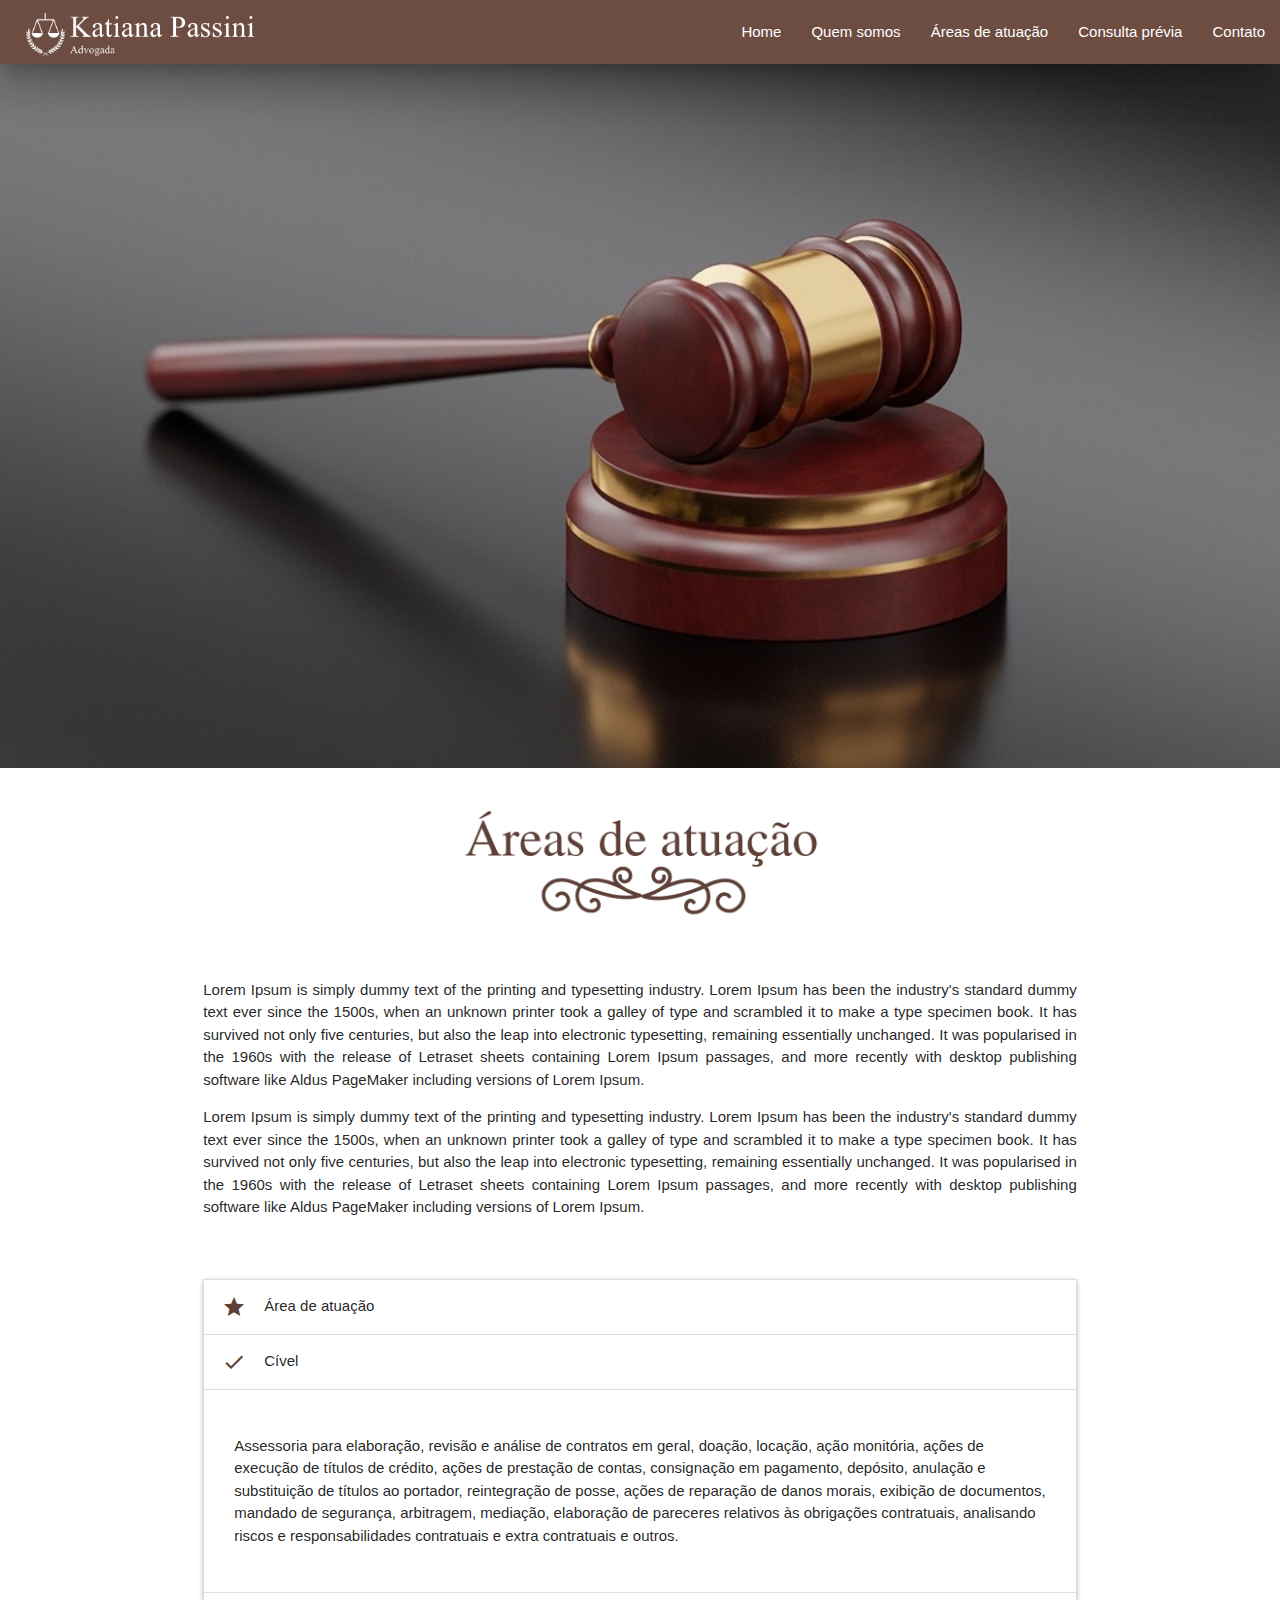
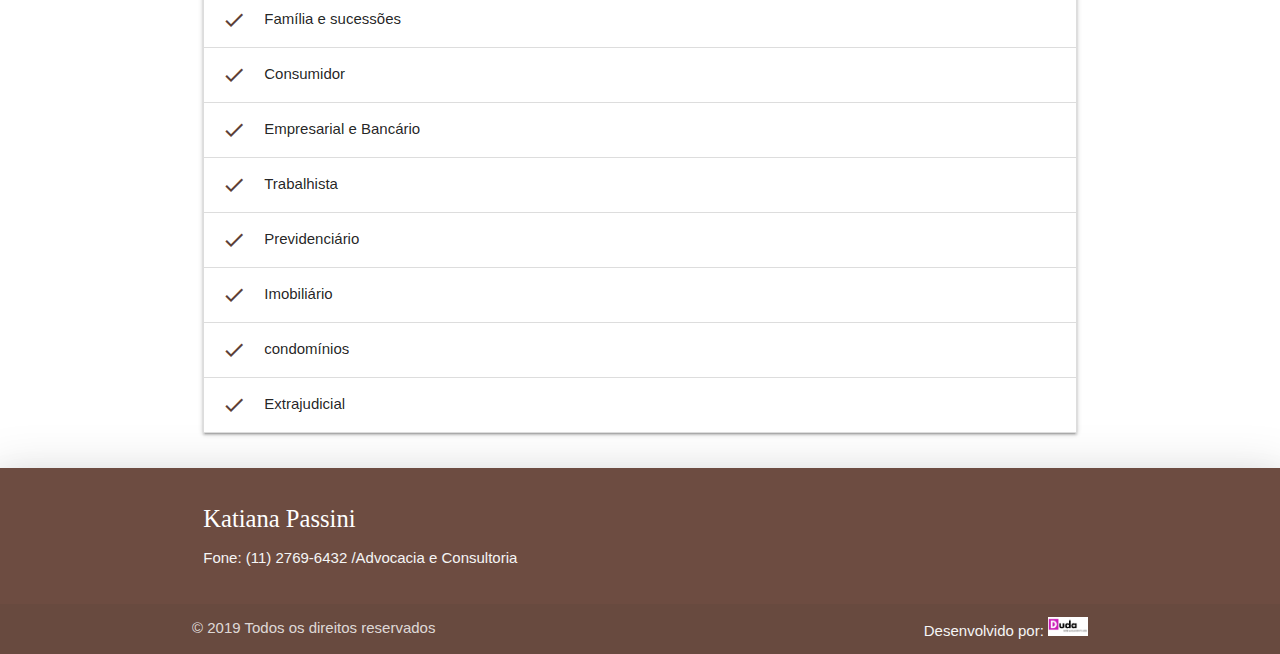
==== areas.html @ 20188135 "Ok" ====
<html>

<head>
    <script src="https://ajax.googleapis.com/ajax/libs/jquery/2.1.1/jquery.min.js"></script>
    <script src="https://cdnjs.cloudflare.com/ajax/libs/materialize/1.0.0/js/materialize.min.js"></script>
    <link rel="stylesheet" href="https://cdnjs.cloudflare.com/ajax/libs/materialize/1.0.0/css/materialize.min.css">
    <link rel="stylesheet" type="text/css" href="style/style.css">
    <link href="https://fonts.googleapis.com/icon?family=Material+Icons" rel="stylesheet">

    <link rel="icon" href="img/logo-icon.png" />


</head>

<body>

    <div class=" col s12 m12 l12">
        <nav>
            <div class="nav-wrapper brown darken-1 z-depth-5">
                <a href="#!" class="brand-logo espaco"><img src="img/logo-branco.png" width="36%"></a>
                <a href="#" data-target="mobile-demo" class="sidenav-trigger"><i class="material-icons">menu</i></a>
                <ul class="right hide-on-med-and-down">
                    <li><a href="index.html">Home</a></li>
                    <li><a href="quemsomos.html">Quem somos</a></li>
                    <li><a href="areas.html">Áreas de atuação</a></li>
                    <li><a href="consulta.html">Consulta prévia</a></li>
                    <li><a href="contato.html">Contato</a></li>
                </ul>
            </div>
        </nav>

        <ul class="sidenav" id="mobile-demo">
            <li><a href="index.html">Home</a></li>
            <li><a href="quemsomos.html">Quem somos</a></li>
            <li><a href="areas.html">Áreas de atuação</a></li>
            <li><a href="consulta.html">Consulta prévia</a></li>
            <li><a href="contato.html">Contato</a></li>
        </ul>


    </div>


    <div class=" col s12 m12 l12">
        <img src="img/quem.jpg" width="100%">
    </div>

    <div class="container">
        <div class="row">
            <div class="col s12 m12 l12 espaco-top center-align">
                <!-- <h1>Katiana Passini</h1> -->
                <img src="img/area_1.png" width="360px">
            </div>
        </div>
        <div class="row">
                <div class="col s12 md12 l12 espaco-top">
                    <p class="estilo">Lorem Ipsum is simply dummy text of the printing and typesetting industry. Lorem Ipsum has been the industry's standard dummy text ever since the 1500s, when an unknown printer took a galley of type and scrambled it to make a type specimen book. It has survived not only five centuries, but also the leap into electronic typesetting, remaining essentially unchanged. It was popularised in the 1960s with the release of Letraset sheets containing Lorem Ipsum passages, and more recently with desktop publishing software like Aldus PageMaker including versions of Lorem Ipsum.</p>
                    <p class="estilo">Lorem Ipsum is simply dummy text of the printing and typesetting industry. Lorem Ipsum has been the industry's standard dummy text ever since the 1500s, when an unknown printer took a galley of type and scrambled it to make a type specimen book. It has survived not only five centuries, but also the leap into electronic typesetting, remaining essentially unchanged. It was popularised in the 1960s with the release of Letraset sheets containing Lorem Ipsum passages, and more recently with desktop publishing software like Aldus PageMaker including versions of Lorem Ipsum.</p>
    
                </div>
        </div>
        <div class="row">
            <div class="col s12 m12 l12 espaco-top">


                <ul class="collapsible">
                    <li class="">
                        <div class="collapsible-header">
                            <i class="material-icons">grade</i>
                            Área de atuação
                            <!-- <span class=" badge"></span></div> -->
                        <div class="collapsible-body">

                            <!-- <ul class="collection">
                                <li class="collection-item"> <i class="material-icons">check</i>Cível</li>
                                <li class="collection-item"><i class="material-icons">check</i>Família e sucessões</li>
                                <li class="collection-item"><i class="material-icons">check</i>Consumidor</li>
                                <li class="collection-item"><i class="material-icons">check</i>Empresarial e Bancário
                                </li>
                                <li class="collection-item"><i class="material-icons">check</i>Trabalhista</li>
                                <li class="collection-item"><i class="material-icons">check</i>Previdenciário</li>
                                <li class="collection-item"><i class="material-icons">check</i>Imobiliário</li>
                                <li class="collection-item"><i class="material-icons">check</i>condomínios</li>
                                <li class="collection-item"><i class="material-icons">check</i>Extrajudicial</li>
                            </ul> -->
                        </div>
                    </li>

                    <li class="active">
                        <div class="collapsible-header">
                            <i class="material-icons">check</i>
                            Cível

                            <span class="badge"></span></div>
                        <div class="collapsible-body">
                            <p>
                                Assessoria para elaboração, revisão e análise de contratos em geral, doação, locação,
                                ação monitória, ações de execução de títulos de crédito, ações de prestação de contas,
                                consignação em pagamento, depósito, anulação e substituição de títulos ao portador,
                                reintegração de posse, ações de reparação de danos morais, exibição de documentos,
                                mandado de segurança, arbitragem, mediação, elaboração de pareceres relativos às
                                obrigações contratuais, analisando riscos e responsabilidades contratuais e extra
                                contratuais e outros.

                            </p>
                        </div>
                    </li>
                    <li>
                        <div class="collapsible-header">
                            <i class="material-icons">check</i>
                            Família e sucessões


                            <span class="badge"></span></div>
                        <div class="collapsible-body">
                            <p>
                                Inventário judicial ou extrajudicial, Testamentos, Anulação de Casamento, Divórcio
                                judicial ou extrajudicial (cartório), Tutela, Interdição, Alimentos, Adoção,
                                arrolamento, alvará, revisão de pensão alimentícia, reconhecimento e dissolução de união
                                estável, investigação de paternidade, retificação de registro, guarda de menores, pactos
                                antenupciais, planejamento sucessório e outros assuntos ligados à área.

                            </p>
                        </div>
                    </li>
                    <li>
                        <div class="collapsible-header">
                            <i class="material-icons">check</i>
                            Consumidor



                            <span class="badge"></span></div>
                        <div class="collapsible-body">
                            <p>
                                Análise e confecções de contratos, propositura, impugnação e acompanhamento de ações
                                perante os Juizados Especiais para os casos de relação de consumo, colisão de veículos,
                                Procon, visando sempre garantir a mais correta aplicação do Código de Defesa do
                                consumidor

                                Resolução de questões oriundas de práticas comerciais, tais como, oferta, orçamentos,
                                publicidades, condutas abusivas, cobrança de dívidas, banco de dados e cadastros de
                                consumidores ( SPC, Serasa), entre outros.

                            </p>
                        </div>
                    </li>
                    <li>
                        <div class="collapsible-header">
                            <i class="material-icons">check</i>
                            Empresarial e Bancário
                            <span class="badge"></span></div>
                        <div class="collapsible-body">
                            <p>
                                Alienação fiduciária, leasing, revisão de contrato de financiamento com juros abusivos,
                                Cheque especial, Cartão de crédito, Busca e apreensão, Financiamento | CDC, Capital de
                                Giro, entre outros.

                            </p>
                        </div>
                    </li>
                    <li>
                        <div class="collapsible-header">
                            <i class="material-icons">check</i>
                            Trabalhista
                            <span class="badge"></span></div>
                        <div class="collapsible-body">
                            <p>
                                Patrocínio de defesas judiciais em todas as instâncias

                                Consultoria acerca de legislação, elaboração de pareceres, incluindo estudos visando
                                prevenir futuras demandas

                                Assédio Moral na relação de trabalho, acúmulo de funções, acidente de trabalho, verbas
                                rescisórias, demissões arbitrárias e reclamações trabalhistas em geral.
                            </p>
                        </div>
                    </li>
                    <li>
                        <div class="collapsible-header">
                            <i class="material-icons">check</i>
                            Previdenciário
                            <span class="badge"></span></div>
                        <div class="collapsible-body">
                            <p>
                                Atuamos em ações contra o INSS, judicial ou administrativamente, defendendo seus
                                direitos de auxilio acidente, auxilio doença, pensão por morte, FAT, aposentadoria,
                                entre outros.

                            </p>
                        </div>
                    </li>
                    <li>
                        <div class="collapsible-header">
                            <i class="material-icons">check</i>
                            Imobiliário
                            <span class="badge"></span></div>
                        <div class="collapsible-body">
                            <p>
                                Assessoria na aquisição, venda, locação, incorporação imobiliária, retificação de
                                registros, implantação e regularização de loteamentos, doação, condomínios, dentre
                                outras atividades correlatas

                                Ação de adjudicação compulsória para escritura de imóvel via judicial, usucapião.
                            </p>
                        </div>
                    </li>
                    <li>
                        <div class="collapsible-header">
                            <i class="material-icons">check</i>
                            condomínios
                            <span class="badge"></span></div>
                        <div class="collapsible-body">
                            <p>
                                A missão do advogado tem por objetivo fazer com que sejam respeitados os direitos
                                fundamentais. Além de atuar nos interesses de vítimas e familiares.

                                A Defesa Criminal se caracteriza inicialmente pela absolvição, redução de pena e que o
                                acusado seja processado nos ditames da lei.

                                Acompanhamento desde a fase inicial de inquéritos policiais. Elaboração de defesas,
                                Habeas corpus, e recursos em processos judiciais criminais no âmbito de Juizados
                                Especiais Criminais, na Justiça Comum, na Justiça Federal e dos Tribunais Superiores.
                            </p>
                        </div>
                    </li>
                    <li>
                        <div class="collapsible-header">
                            <i class="material-icons">check</i>
                            Extrajudicial

                            <span class="badge"></span></div>
                        <div class="collapsible-body">
                            <p>
                                Consultoria para elaboração de Notificações e interpelações judiciais e extrajudiciais

                                Assessoria para abertura de empresas

                                Assessoria em processos licitatórios e relação comercial com entidades da administração
                                pública direta e indireta

                                Agilidade no processo de obtenção de Certidões de variados órgãos, tais como: Cartórios,
                                JUCESP, Protestos, Municipalidade, Receita Federal, DETRAN, SPC, SERASA, e demais
                                repartições públicas, sendo que o procedimento abrange desde a solicitação até a entrega
                                do documento em domicílio

                                Medidas jurídicas para obtenção de CND (Certidão Negativa de Débito), em todas as
                                esferas
                            </p>
                        </div>
                    </li>
                </ul>



            </div>
        </div>
    </div>
    <footer class="page-footer brown darken-1 z-depth-5">
        <div class="container">
            <div class="row">
                <div class="col l6 s12">
                    <h5 class="white-text">Katiana Passini</h5>
                    <p class="grey-text text-lighten-4">Fone: (11) 2769-6432 /Advocacia e Consultoria</p>
                </div>

            </div>
        </div>
        <div class="footer-copyright">
            <div class="container">
                © 2019 Todos os direitos reservados
                <a class="grey-text text-lighten-4 right"
                    href="https://www.facebook.com/dudadesenvolvimento/">Desenvolvido por:
                    <img src="img/duda.png" width="40">
                </a>
            </div>
        </div>
    </footer>
    <script>
        document.addEventListener('DOMContentLoaded', function () {
            var elems = document.querySelectorAll('.collapsible');
            var instances = M.Collapsible.init(elems, options);
        });

        // Or with jQuery

        $(document).ready(function () {
            $('.collapsible').collapsible();
        });
        
    </script>
    <script>
            document.addEventListener('DOMContentLoaded', function () {
              var elems = document.querySelectorAll('.sidenav');
              var instances = M.Sidenav.init(elems, options);
            });
        
            // Or with jQuery
        
            $(document).ready(function () {
              $('.sidenav').sidenav();
            });
          </script>
        
</body>

</html>
---- style/style.css ----
.espaco{
    margin-top:1%;
    margin-left: 2%;
}
.espaco-top{
    margin-top: 2%;
}
.espaco-foto{
    margin-top: 3%;
}
h1{
    font-family: 'Times New Roman', Times, serif;
    color:#5d4037;
}
.estilo{
    text-align:justify;
}
i{
    color:#5d4037;

}
h4,h5{
    font-family: 'Times New Roman', Times, serif;
    color:#5d4037;
}
.efeito{
    color:red;
}
@media only screen and (max-width: 1006px) {
   
.logo img{
    width: 50%;
    text-align: center!important;
}
}
@media only screen and (max-width: 600px) {
iframe{
    width: 300px;
    height: 250px;
}
.logo img{
    width: 50%;
    text-align: center!important;
}
}
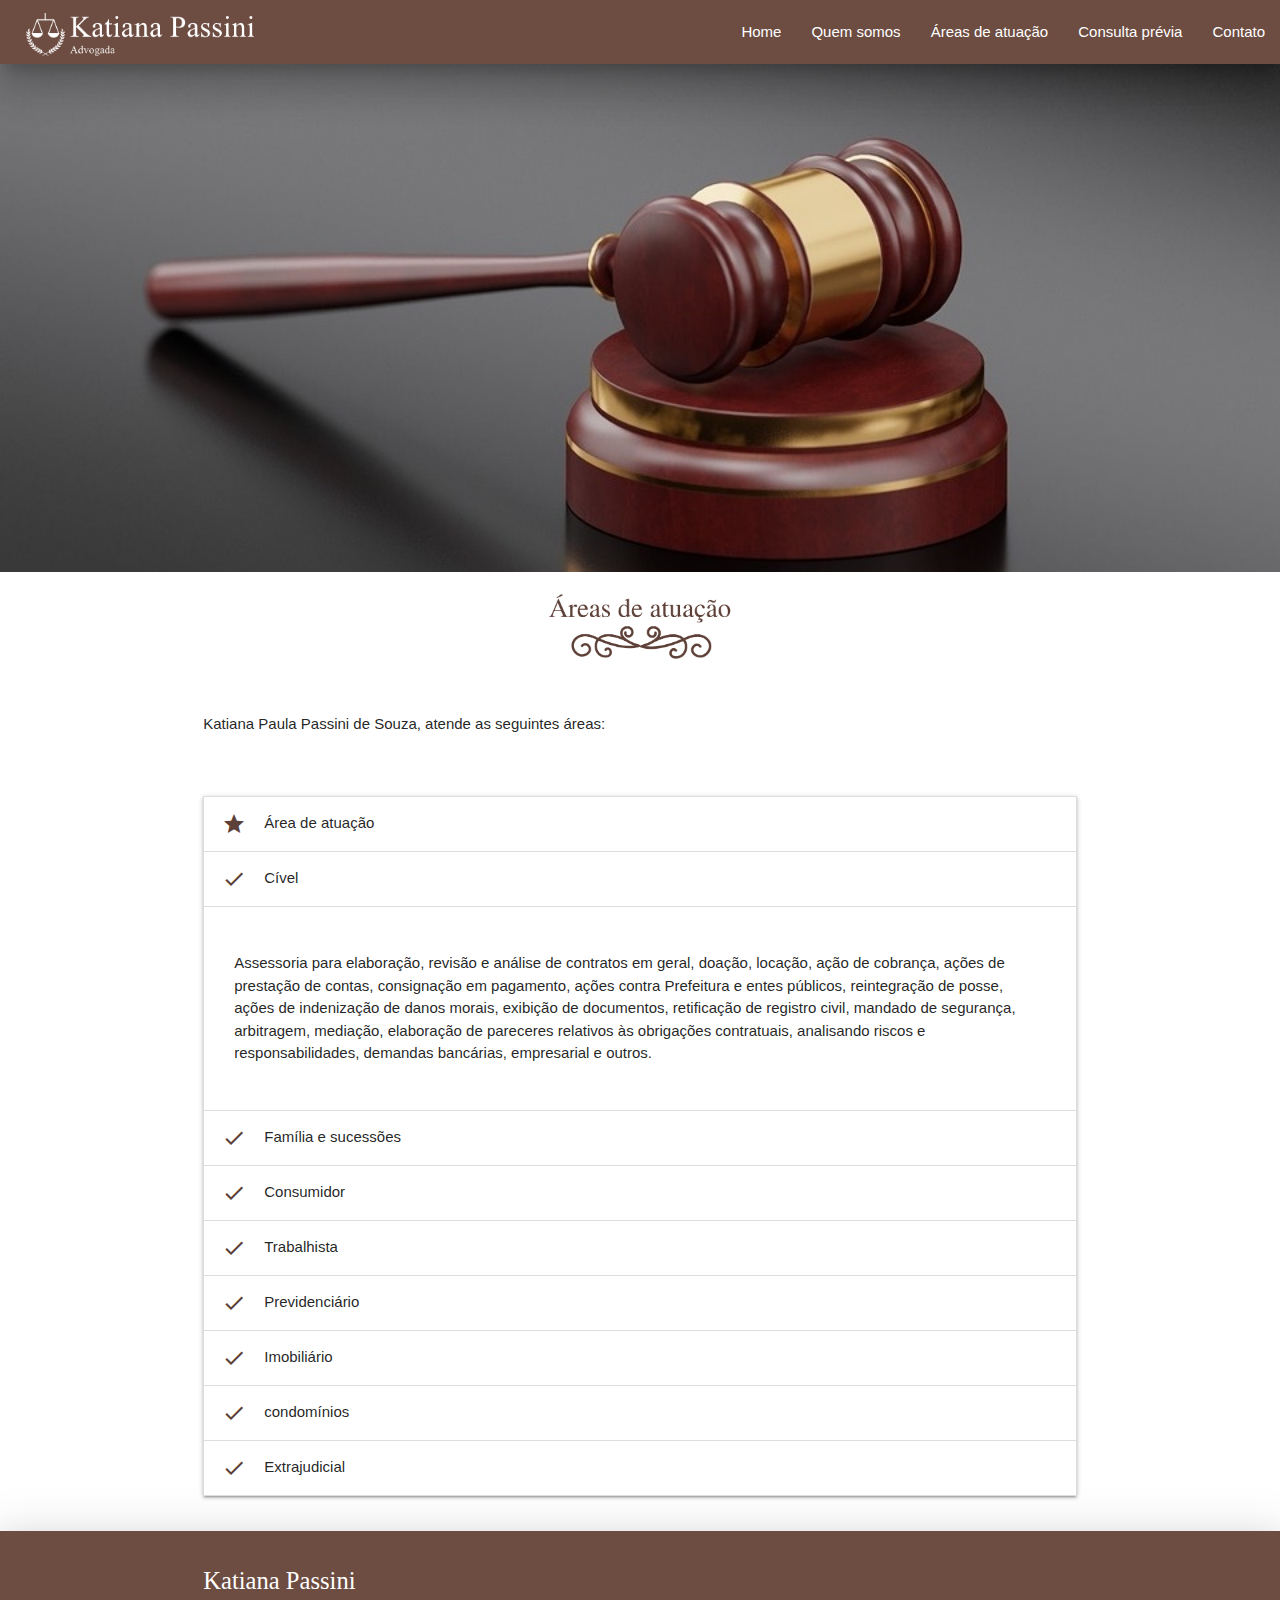
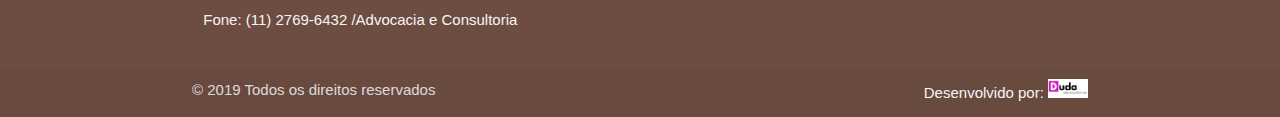
==== commit c04b1175: "alterações" ====
--- a/areas.html
+++ b/areas.html
@@ -53,11 +53,11 @@
             </div>
         </div>
         <div class="row">
-                <div class="col s12 md12 l12 espaco-top">
-                    <p class="estilo">Lorem Ipsum is simply dummy text of the printing and typesetting industry. Lorem Ipsum has been the industry's standard dummy text ever since the 1500s, when an unknown printer took a galley of type and scrambled it to make a type specimen book. It has survived not only five centuries, but also the leap into electronic typesetting, remaining essentially unchanged. It was popularised in the 1960s with the release of Letraset sheets containing Lorem Ipsum passages, and more recently with desktop publishing software like Aldus PageMaker including versions of Lorem Ipsum.</p>
-                    <p class="estilo">Lorem Ipsum is simply dummy text of the printing and typesetting industry. Lorem Ipsum has been the industry's standard dummy text ever since the 1500s, when an unknown printer took a galley of type and scrambled it to make a type specimen book. It has survived not only five centuries, but also the leap into electronic typesetting, remaining essentially unchanged. It was popularised in the 1960s with the release of Letraset sheets containing Lorem Ipsum passages, and more recently with desktop publishing software like Aldus PageMaker including versions of Lorem Ipsum.</p>
-    
-                </div>
+            <div class="col s12 md12 l12 espaco-top">
+                <p class="estilo"> Katiana Paula Passini de Souza, atende as seguintes áreas:
+                </p>
+
+            </div>
         </div>
         <div class="row">
             <div class="col s12 m12 l12 espaco-top">
@@ -69,9 +69,9 @@
                             <i class="material-icons">grade</i>
                             Área de atuação
                             <!-- <span class=" badge"></span></div> -->
-                        <div class="collapsible-body">
-
-                            <!-- <ul class="collection">
+                            <div class="collapsible-body">
+
+                                <!-- <ul class="collection">
                                 <li class="collection-item"> <i class="material-icons">check</i>Cível</li>
                                 <li class="collection-item"><i class="material-icons">check</i>Família e sucessões</li>
                                 <li class="collection-item"><i class="material-icons">check</i>Consumidor</li>
@@ -83,7 +83,7 @@
                                 <li class="collection-item"><i class="material-icons">check</i>condomínios</li>
                                 <li class="collection-item"><i class="material-icons">check</i>Extrajudicial</li>
                             </ul> -->
-                        </div>
+                            </div>
                     </li>
 
                     <li class="active">
@@ -95,12 +95,12 @@
                         <div class="collapsible-body">
                             <p>
                                 Assessoria para elaboração, revisão e análise de contratos em geral, doação, locação,
-                                ação monitória, ações de execução de títulos de crédito, ações de prestação de contas,
-                                consignação em pagamento, depósito, anulação e substituição de títulos ao portador,
-                                reintegração de posse, ações de reparação de danos morais, exibição de documentos,
-                                mandado de segurança, arbitragem, mediação, elaboração de pareceres relativos às
-                                obrigações contratuais, analisando riscos e responsabilidades contratuais e extra
-                                contratuais e outros.
+                                ação de cobrança, ações de prestação de contas, consignação em pagamento, ações contra
+                                Prefeitura e entes públicos, reintegração de posse, ações de indenização de danos
+                                morais, exibição de documentos, retificação de registro civil, mandado de segurança,
+                                arbitragem, mediação, elaboração de pareceres relativos às obrigações contratuais,
+                                analisando riscos e responsabilidades, demandas bancárias, empresarial e outros.
+
 
                             </p>
                         </div>
@@ -146,19 +146,7 @@
                         </div>
                     </li>
                     <li>
-                        <div class="collapsible-header">
-                            <i class="material-icons">check</i>
-                            Empresarial e Bancário
-                            <span class="badge"></span></div>
-                        <div class="collapsible-body">
-                            <p>
-                                Alienação fiduciária, leasing, revisão de contrato de financiamento com juros abusivos,
-                                Cheque especial, Cartão de crédito, Busca e apreensão, Financiamento | CDC, Capital de
-                                Giro, entre outros.
-
-                            </p>
-                        </div>
-                    </li>
+
                     <li>
                         <div class="collapsible-header">
                             <i class="material-icons">check</i>
@@ -197,11 +185,11 @@
                             <span class="badge"></span></div>
                         <div class="collapsible-body">
                             <p>
-                                Assessoria na aquisição, venda, locação, incorporação imobiliária, retificação de
-                                registros, implantação e regularização de loteamentos, doação, condomínios, dentre
-                                outras atividades correlatas
-
-                                Ação de adjudicação compulsória para escritura de imóvel via judicial, usucapião.
+                                Assessoria na aquisição, venda, locação, doação, incorporação imobiliária, retificação
+                                de registros, implantação e regularização de loteamentos, condomínios, Ação de
+                                adjudicação compulsória para escritura de imóvel, usucapião dentre outras atividades
+                                correlatas.
+
                             </p>
                         </div>
                     </li>
@@ -232,20 +220,12 @@
                             <span class="badge"></span></div>
                         <div class="collapsible-body">
                             <p>
-                                Consultoria para elaboração de Notificações e interpelações judiciais e extrajudiciais
-
-                                Assessoria para abertura de empresas
-
-                                Assessoria em processos licitatórios e relação comercial com entidades da administração
-                                pública direta e indireta
-
-                                Agilidade no processo de obtenção de Certidões de variados órgãos, tais como: Cartórios,
-                                JUCESP, Protestos, Municipalidade, Receita Federal, DETRAN, SPC, SERASA, e demais
-                                repartições públicas, sendo que o procedimento abrange desde a solicitação até a entrega
-                                do documento em domicílio
-
-                                Medidas jurídicas para obtenção de CND (Certidão Negativa de Débito), em todas as
-                                esferas
+                                Consultoria para elaboração de Notificações e interpelações extrajudiciais;
+                                <br>
+                                Assessoria para elaboração, revisão e análise de contratos em geral;
+                                <br>
+                                Serviços de Cobrança para condomínios e associações de moradores;
+
                             </p>
                         </div>
                     </li>
@@ -287,21 +267,21 @@
         $(document).ready(function () {
             $('.collapsible').collapsible();
         });
-        
+
     </script>
     <script>
-            document.addEventListener('DOMContentLoaded', function () {
-              var elems = document.querySelectorAll('.sidenav');
-              var instances = M.Sidenav.init(elems, options);
-            });
-        
-            // Or with jQuery
-        
-            $(document).ready(function () {
-              $('.sidenav').sidenav();
-            });
-          </script>
-        
+        document.addEventListener('DOMContentLoaded', function () {
+            var elems = document.querySelectorAll('.sidenav');
+            var instances = M.Sidenav.init(elems, options);
+        });
+
+        // Or with jQuery
+
+        $(document).ready(function () {
+            $('.sidenav').sidenav();
+        });
+    </script>
+
 </body>
 
 </html>--- a/style/style.css
+++ b/style/style.css
@@ -26,6 +26,9 @@
 .efeito{
     color:red;
 }
+.nav-menu{
+    color:#fff;
+}
 @media only screen and (max-width: 1006px) {
    
 .logo img{
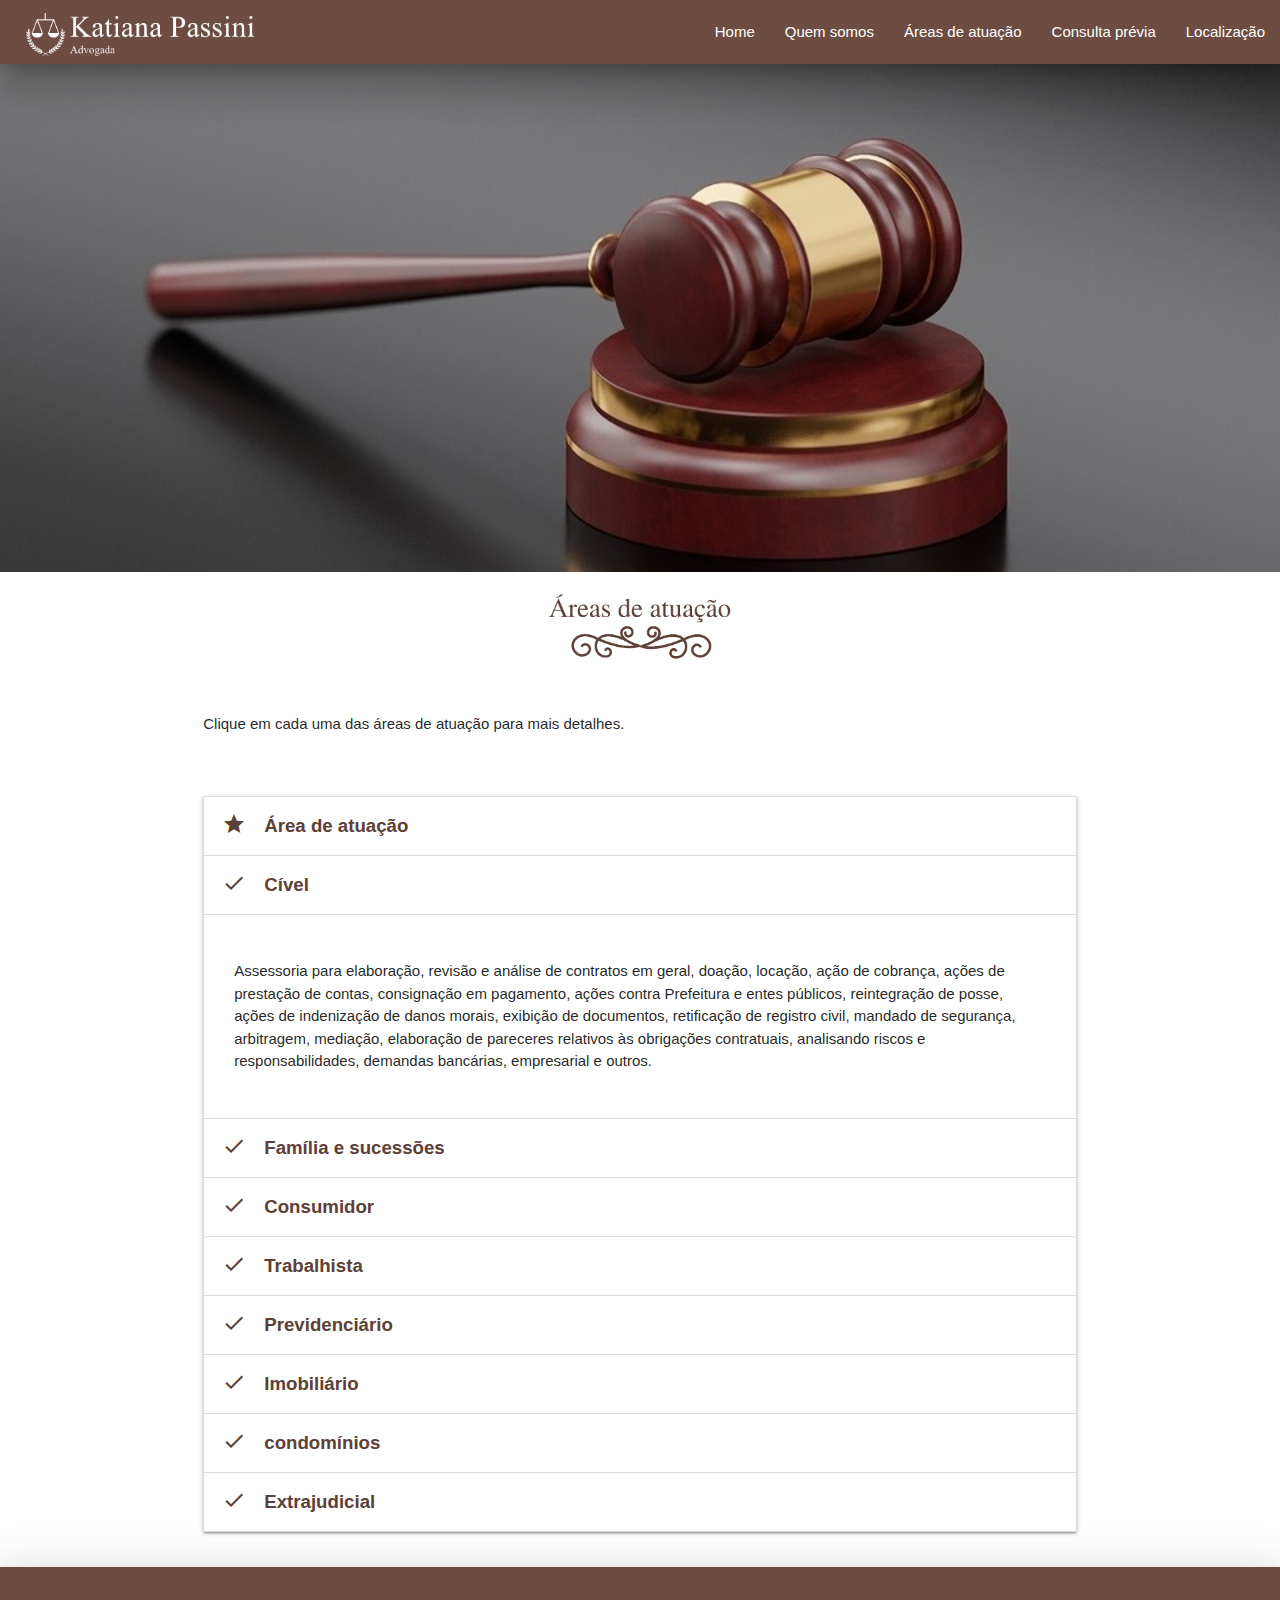
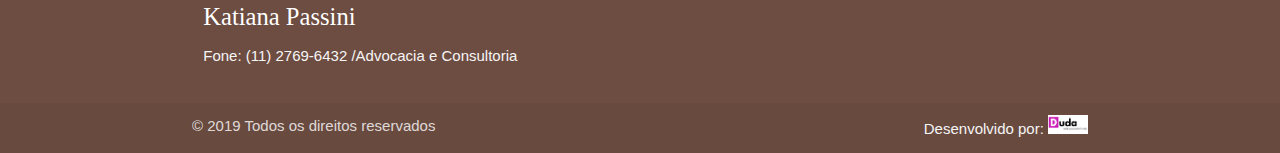
==== commit b48684ed: "Alterações" ====
--- a/areas.html
+++ b/areas.html
@@ -24,7 +24,7 @@
                     <li><a href="quemsomos.html">Quem somos</a></li>
                     <li><a href="areas.html">Áreas de atuação</a></li>
                     <li><a href="consulta.html">Consulta prévia</a></li>
-                    <li><a href="contato.html">Contato</a></li>
+                    <li><a href="contato.html">Localização</a></li>
                 </ul>
             </div>
         </nav>
@@ -34,7 +34,7 @@
             <li><a href="quemsomos.html">Quem somos</a></li>
             <li><a href="areas.html">Áreas de atuação</a></li>
             <li><a href="consulta.html">Consulta prévia</a></li>
-            <li><a href="contato.html">Contato</a></li>
+            <li><a href="contato.html">Localização</a></li>
         </ul>
 
 
@@ -54,7 +54,7 @@
         </div>
         <div class="row">
             <div class="col s12 md12 l12 espaco-top">
-                <p class="estilo"> Katiana Paula Passini de Souza, atende as seguintes áreas:
+                <p class="estilo"> Clique em cada uma das áreas de atuação para mais detalhes.
                 </p>
 
             </div>
--- a/style/style.css
+++ b/style/style.css
@@ -28,6 +28,12 @@
 }
 .nav-menu{
     color:#fff;
+
+}
+.collapsible-header{
+    color:#5d4037;
+    font-weight: bold;
+    font-size:14pt;
 }
 @media only screen and (max-width: 1006px) {
    
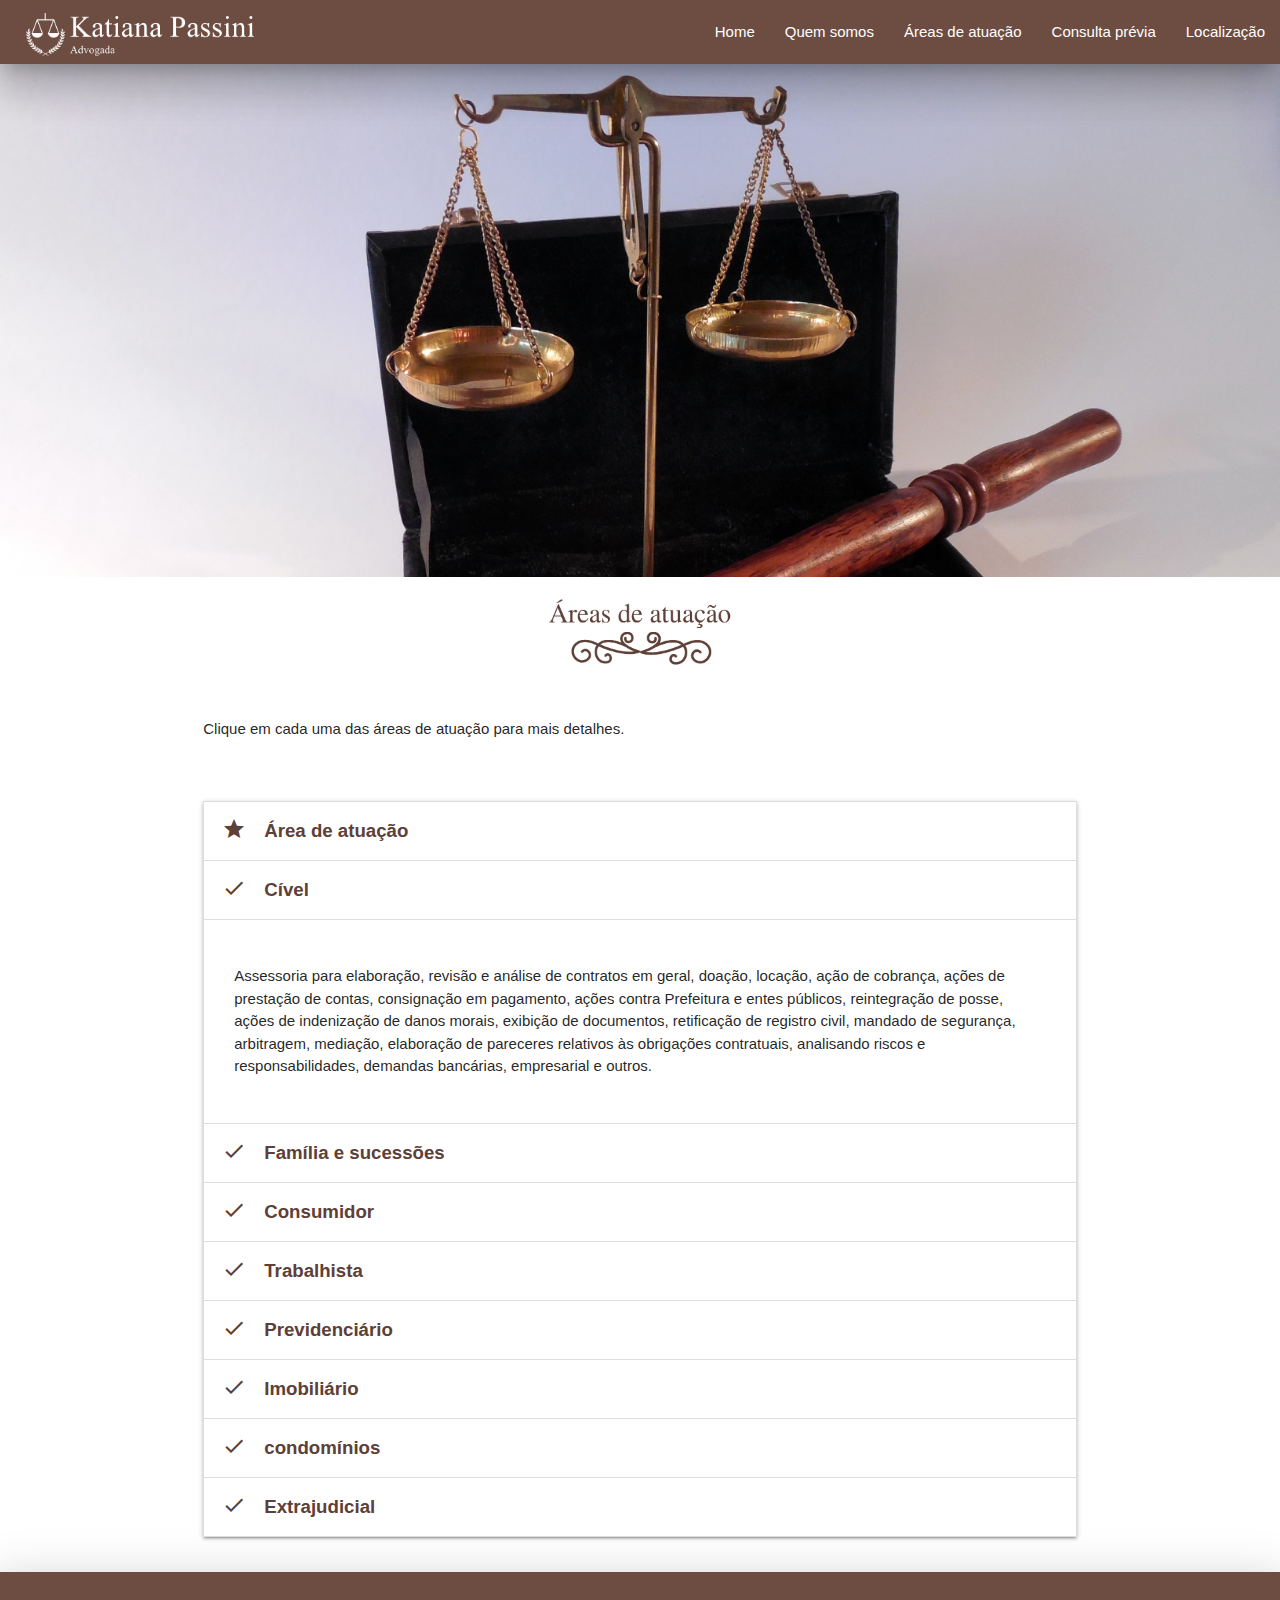
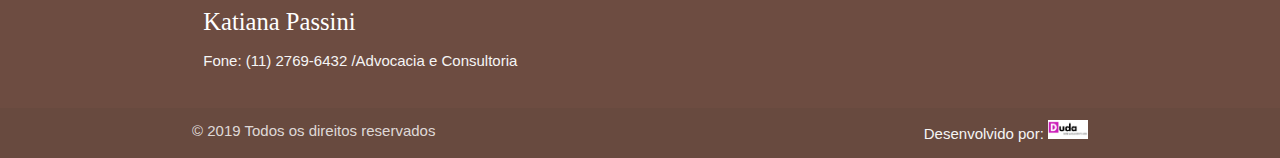
==== commit f49767b9: "Foto" ====
--- a/areas.html
+++ b/areas.html
@@ -42,7 +42,7 @@
 
 
     <div class=" col s12 m12 l12">
-        <img src="img/quem.jpg" width="100%">
+        <img src="img/novo.jpg" width="100%">
     </div>
 
     <div class="container">
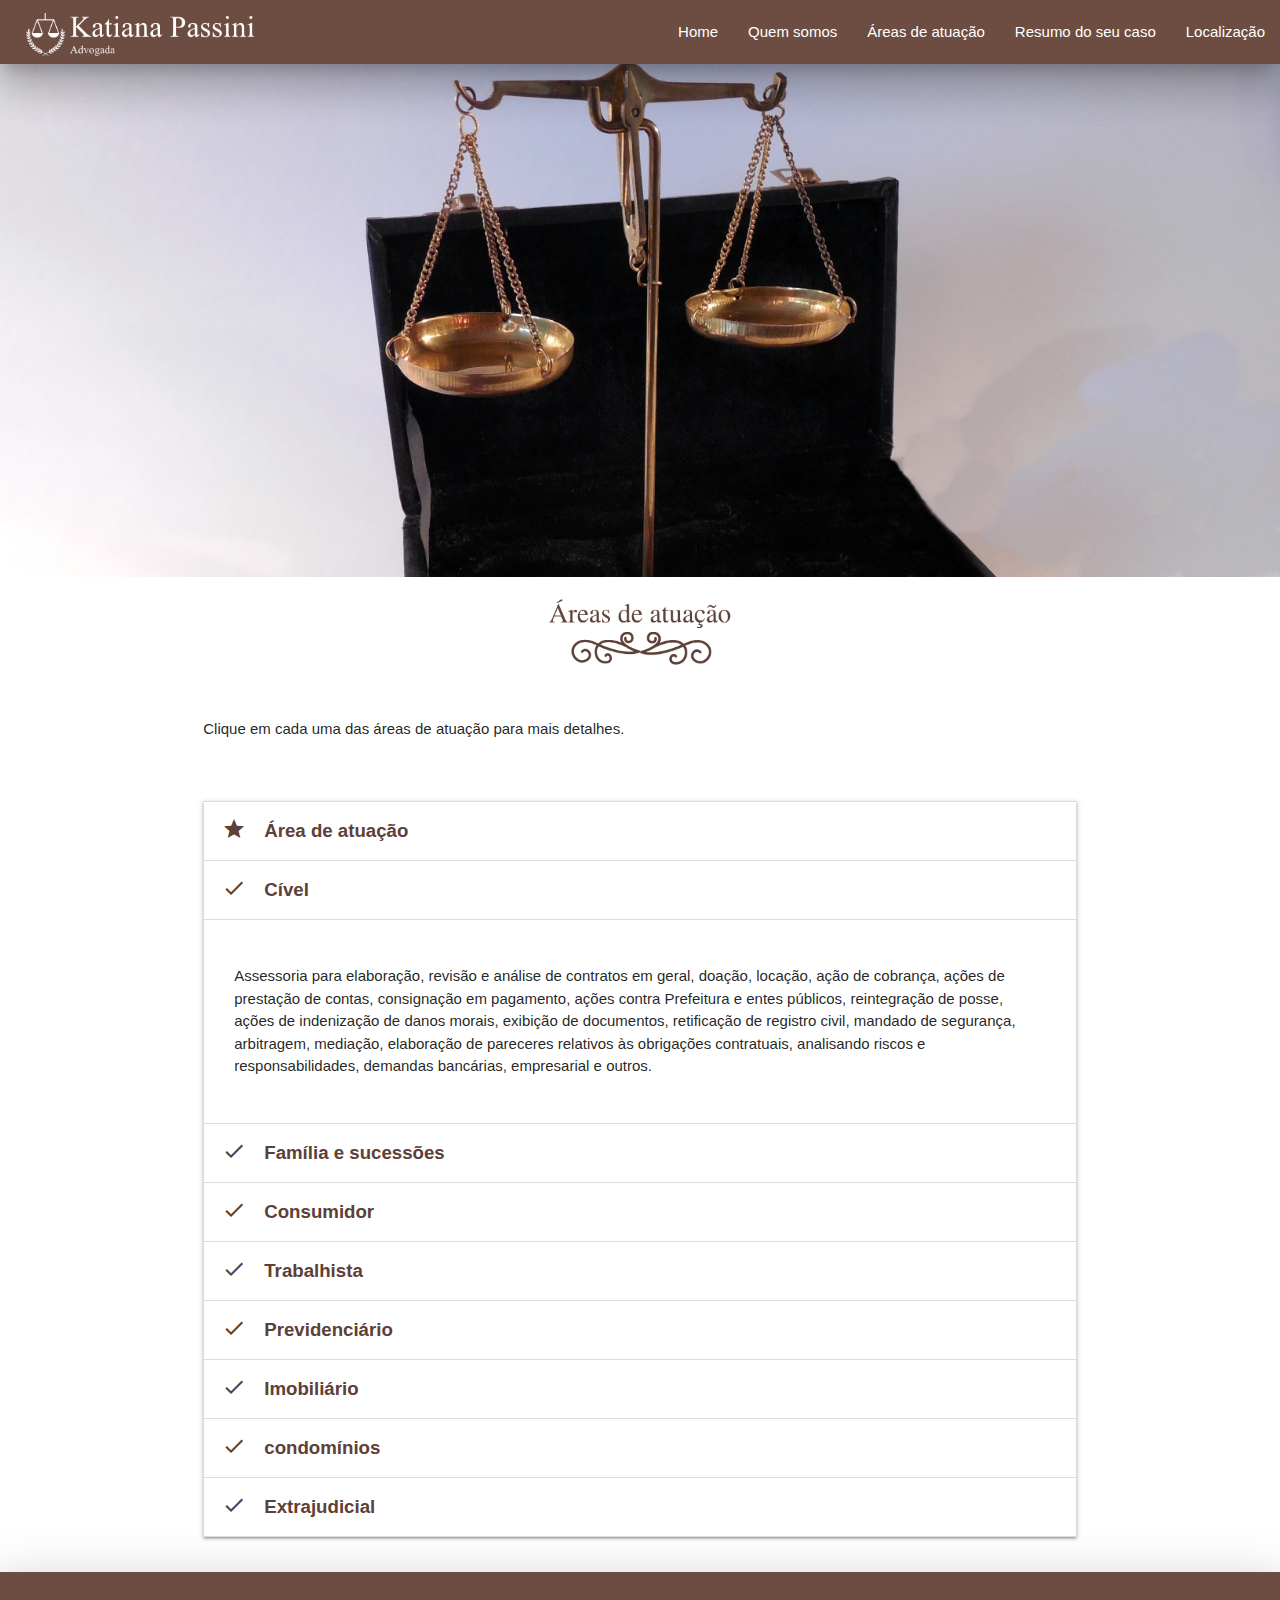
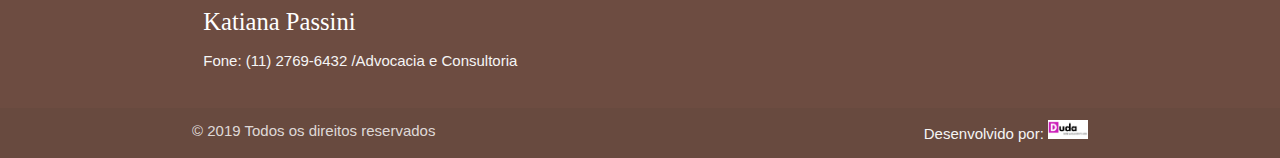
==== commit 2ab19b24: "alters" ====
--- a/areas.html
+++ b/areas.html
@@ -23,7 +23,7 @@
                     <li><a href="index.html">Home</a></li>
                     <li><a href="quemsomos.html">Quem somos</a></li>
                     <li><a href="areas.html">Áreas de atuação</a></li>
-                    <li><a href="consulta.html">Consulta prévia</a></li>
+                    <li><a href="consulta.html">Resumo do seu caso</a></li>
                     <li><a href="contato.html">Localização</a></li>
                 </ul>
             </div>
@@ -33,7 +33,7 @@
             <li><a href="index.html">Home</a></li>
             <li><a href="quemsomos.html">Quem somos</a></li>
             <li><a href="areas.html">Áreas de atuação</a></li>
-            <li><a href="consulta.html">Consulta prévia</a></li>
+            <li><a href="consulta.html">Resumo do seu caso</a></li>
             <li><a href="contato.html">Localização</a></li>
         </ul>
 
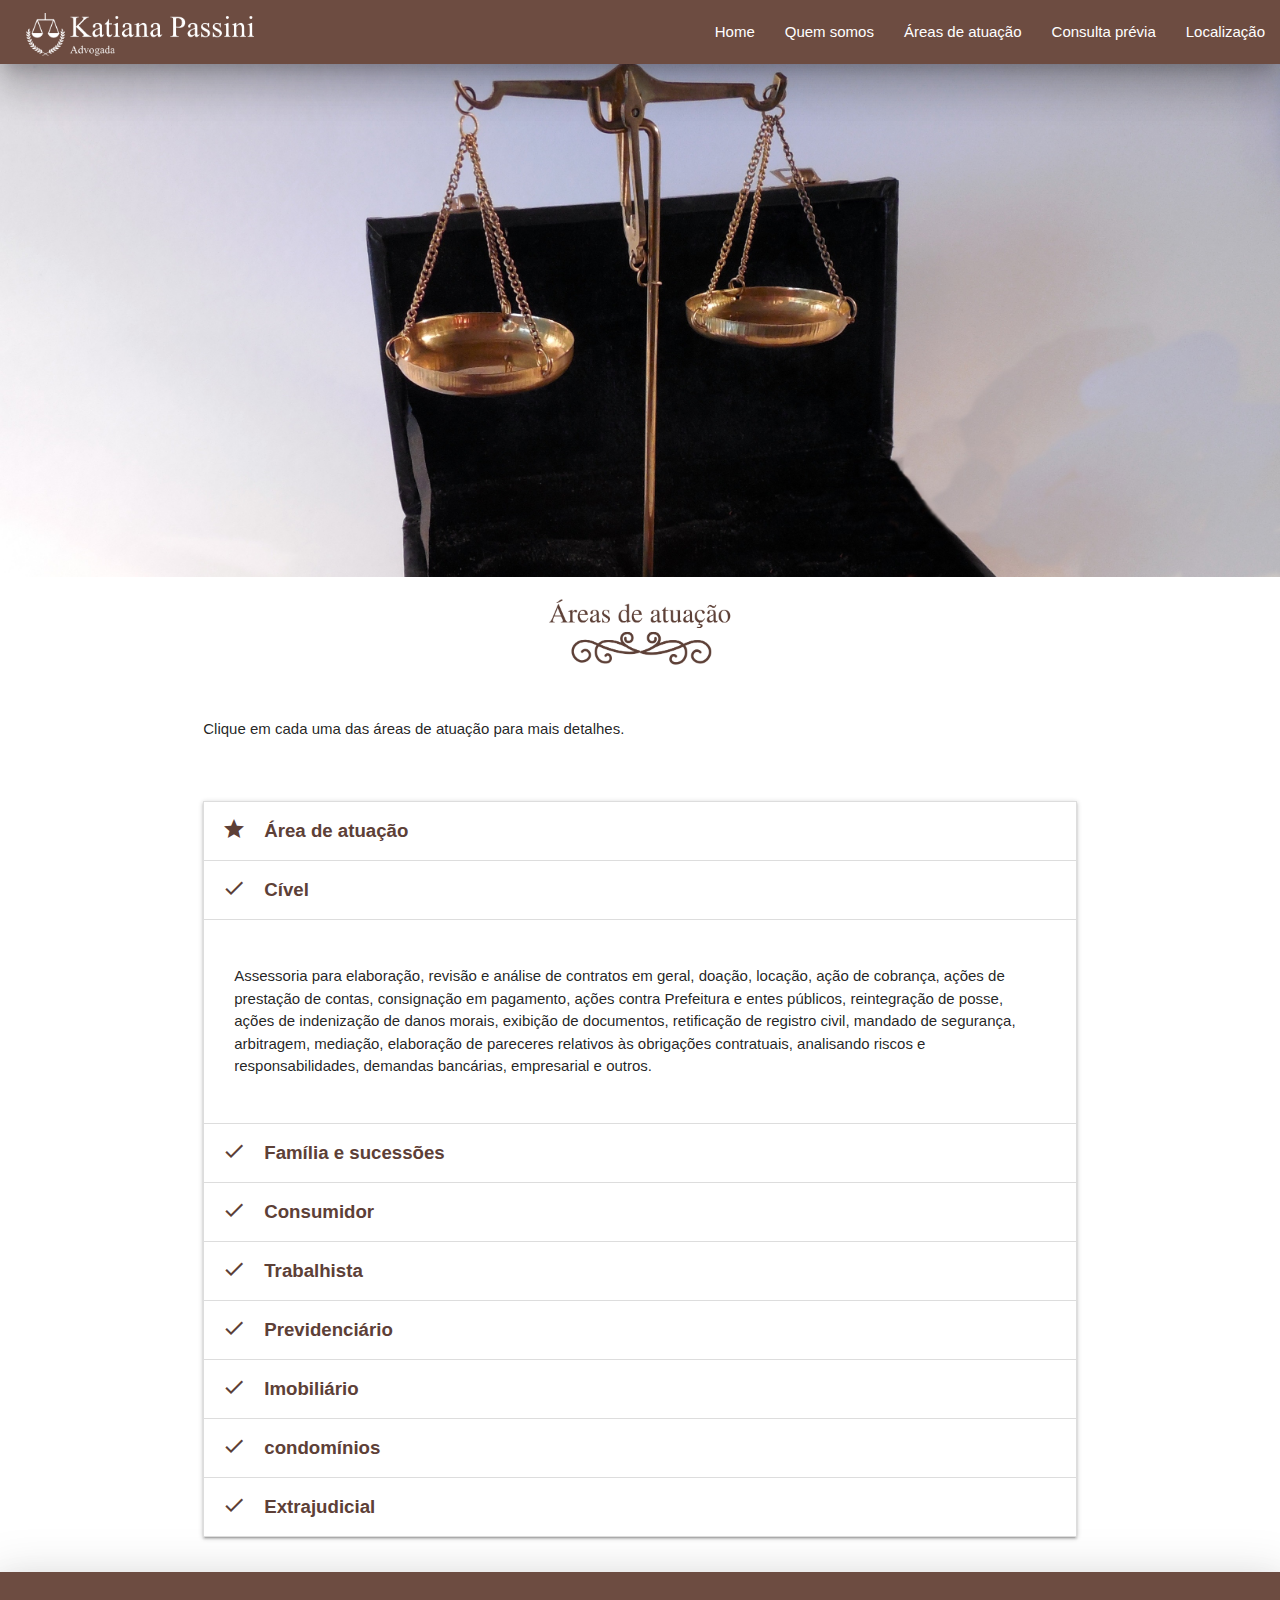
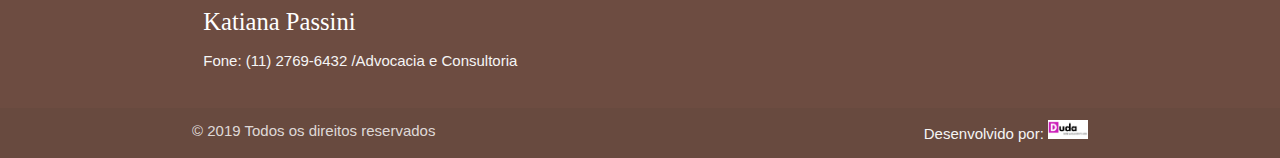
==== commit 446233e5: "Ok" ====
--- a/areas.html
+++ b/areas.html
@@ -23,7 +23,7 @@
                     <li><a href="index.html">Home</a></li>
                     <li><a href="quemsomos.html">Quem somos</a></li>
                     <li><a href="areas.html">Áreas de atuação</a></li>
-                    <li><a href="consulta.html">Resumo do seu caso</a></li>
+                    <li><a href="consulta.html">Consulta prévia</a></li>
                     <li><a href="contato.html">Localização</a></li>
                 </ul>
             </div>
@@ -33,7 +33,7 @@
             <li><a href="index.html">Home</a></li>
             <li><a href="quemsomos.html">Quem somos</a></li>
             <li><a href="areas.html">Áreas de atuação</a></li>
-            <li><a href="consulta.html">Resumo do seu caso</a></li>
+            <li><a href="consulta.html">Consulta prévia</a></li>
             <li><a href="contato.html">Localização</a></li>
         </ul>
 
@@ -200,15 +200,9 @@
                             <span class="badge"></span></div>
                         <div class="collapsible-body">
                             <p>
-                                A missão do advogado tem por objetivo fazer com que sejam respeitados os direitos
-                                fundamentais. Além de atuar nos interesses de vítimas e familiares.
-
-                                A Defesa Criminal se caracteriza inicialmente pela absolvição, redução de pena e que o
-                                acusado seja processado nos ditames da lei.
-
-                                Acompanhamento desde a fase inicial de inquéritos policiais. Elaboração de defesas,
-                                Habeas corpus, e recursos em processos judiciais criminais no âmbito de Juizados
-                                Especiais Criminais, na Justiça Comum, na Justiça Federal e dos Tribunais Superiores.
+                                Recuperação de crédito de inadimplência condominial e de associações de moradores,
+                                mediante cobrança amigável como: renegociação de valores e forma de pagamento,
+                                obedecendo sempre às normas do estatuto e demais disposições legais.
                             </p>
                         </div>
                     </li>
